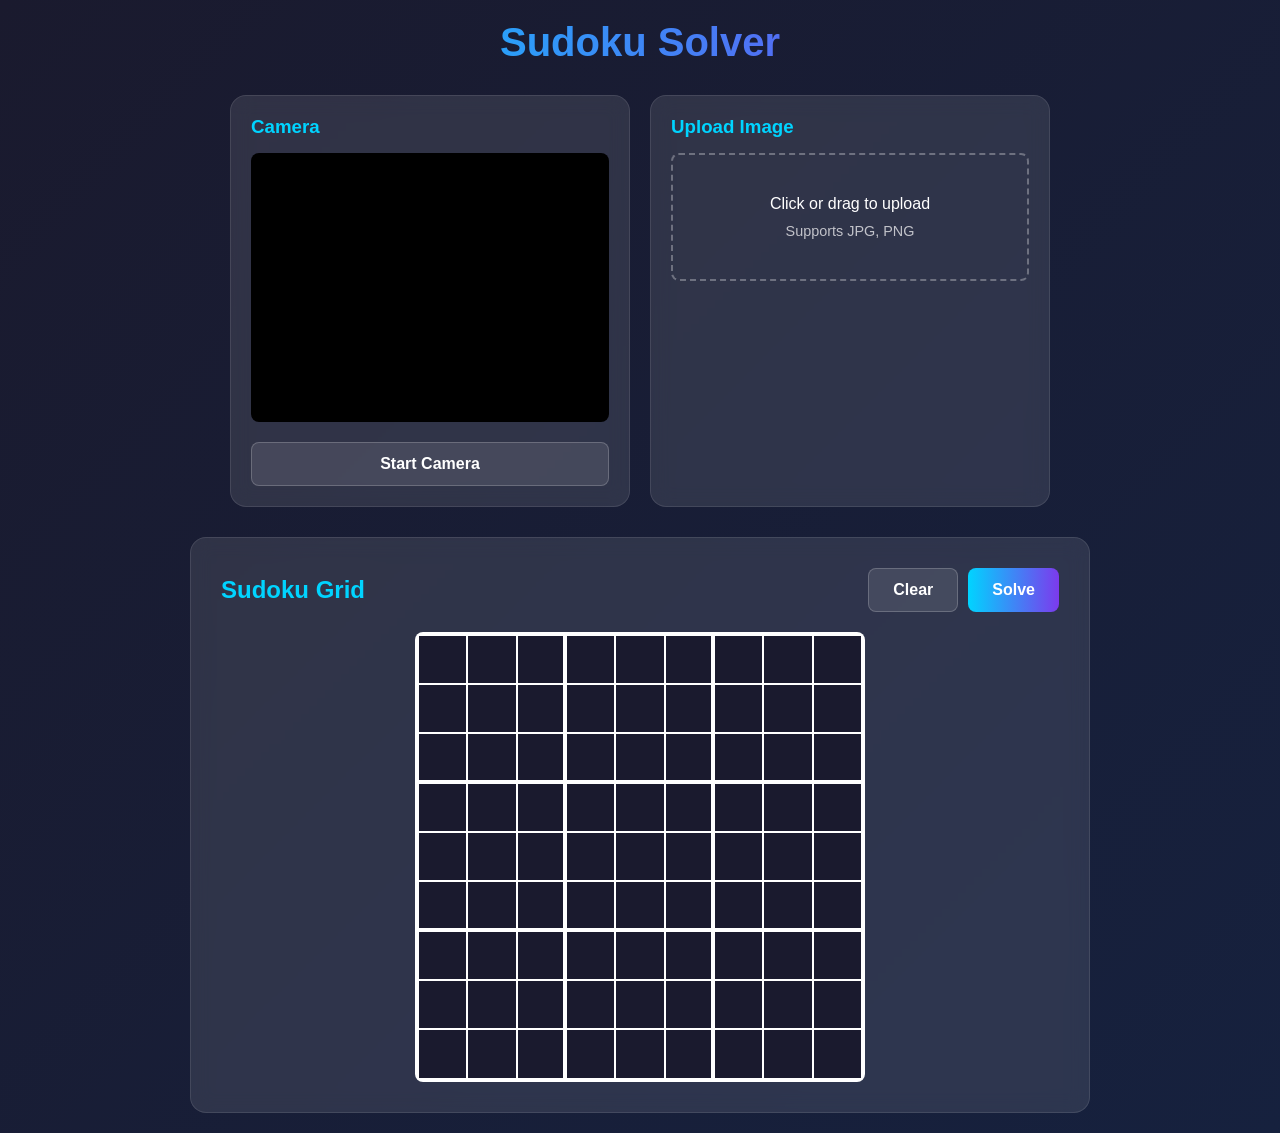
==== templates/index.html @ 36801186 "Initial commit: Sudoku solver with image extraction" ====
<!DOCTYPE html>
<html lang="en">
<head>
    <meta charset="UTF-8">
    <meta name="viewport" content="width=device-width, initial-scale=1.0">
    <title>Sudoku Solver</title>
    <style>
        * {
            margin: 0;
            padding: 0;
            box-sizing: border-box;
        }

        body {
            font-family: -apple-system, BlinkMacSystemFont, 'Segoe UI', Roboto, sans-serif;
            background: linear-gradient(135deg, #1a1a2e 0%, #16213e 100%);
            min-height: 100vh;
            color: #fff;
            padding: 20px;
        }

        .container {
            max-width: 900px;
            margin: 0 auto;
        }

        h1 {
            text-align: center;
            margin-bottom: 30px;
            font-size: 2.5rem;
            background: linear-gradient(90deg, #00d4ff, #7c3aed);
            -webkit-background-clip: text;
            -webkit-text-fill-color: transparent;
            background-clip: text;
        }

        .input-section {
            display: flex;
            gap: 20px;
            margin-bottom: 30px;
            flex-wrap: wrap;
            justify-content: center;
        }

        .input-card {
            background: rgba(255, 255, 255, 0.1);
            border-radius: 16px;
            padding: 20px;
            backdrop-filter: blur(10px);
            border: 1px solid rgba(255, 255, 255, 0.1);
            flex: 1;
            min-width: 280px;
            max-width: 400px;
        }

        .input-card h3 {
            margin-bottom: 15px;
            color: #00d4ff;
        }

        #video-container {
            position: relative;
            width: 100%;
            aspect-ratio: 4/3;
            background: #000;
            border-radius: 8px;
            overflow: hidden;
            margin-bottom: 10px;
        }

        #video {
            width: 100%;
            height: 100%;
            object-fit: cover;
        }

        #canvas {
            display: none;
        }

        .btn {
            padding: 12px 24px;
            border: none;
            border-radius: 8px;
            cursor: pointer;
            font-size: 1rem;
            font-weight: 600;
            transition: all 0.3s ease;
            width: 100%;
            margin-top: 10px;
        }

        .btn-primary {
            background: linear-gradient(90deg, #00d4ff, #7c3aed);
            color: #fff;
        }

        .btn-primary:hover {
            transform: translateY(-2px);
            box-shadow: 0 10px 20px rgba(0, 212, 255, 0.3);
        }

        .btn-secondary {
            background: rgba(255, 255, 255, 0.1);
            color: #fff;
            border: 1px solid rgba(255, 255, 255, 0.2);
        }

        .btn-secondary:hover {
            background: rgba(255, 255, 255, 0.2);
        }

        .btn:disabled {
            opacity: 0.5;
            cursor: not-allowed;
            transform: none;
        }

        #file-input {
            display: none;
        }

        .file-label {
            display: block;
            padding: 40px 20px;
            border: 2px dashed rgba(255, 255, 255, 0.3);
            border-radius: 8px;
            text-align: center;
            cursor: pointer;
            transition: all 0.3s ease;
        }

        .file-label:hover {
            border-color: #00d4ff;
            background: rgba(0, 212, 255, 0.1);
        }

        .grid-section {
            background: rgba(255, 255, 255, 0.1);
            border-radius: 16px;
            padding: 30px;
            backdrop-filter: blur(10px);
            border: 1px solid rgba(255, 255, 255, 0.1);
        }

        .grid-header {
            display: flex;
            justify-content: space-between;
            align-items: center;
            margin-bottom: 20px;
            flex-wrap: wrap;
            gap: 10px;
        }

        .grid-header h2 {
            color: #00d4ff;
        }

        .grid-actions {
            display: flex;
            gap: 10px;
        }

        .grid-actions .btn {
            width: auto;
            margin: 0;
        }

        .sudoku-grid {
            display: grid;
            grid-template-columns: repeat(9, 1fr);
            gap: 2px;
            background: #fff;
            padding: 4px;
            border-radius: 8px;
            max-width: 450px;
            margin: 0 auto;
        }

        .sudoku-cell {
            aspect-ratio: 1;
            display: flex;
            align-items: center;
            justify-content: center;
            background: #1a1a2e;
            font-size: 1.5rem;
            font-weight: bold;
        }

        .sudoku-cell input {
            width: 100%;
            height: 100%;
            border: none;
            background: transparent;
            text-align: center;
            font-size: 1.5rem;
            font-weight: bold;
            color: #fff;
            outline: none;
        }

        .sudoku-cell input:focus {
            background: rgba(0, 212, 255, 0.2);
        }

        .sudoku-cell.fixed input {
            color: #00d4ff;
        }

        .sudoku-cell.solved input {
            color: #10b981;
        }

        /* Box borders */
        .sudoku-cell:nth-child(3n) {
            border-right: 2px solid #fff;
        }

        .sudoku-cell:nth-child(9n) {
            border-right: none;
        }

        .sudoku-cell:nth-child(n+19):nth-child(-n+27),
        .sudoku-cell:nth-child(n+46):nth-child(-n+54) {
            border-bottom: 2px solid #fff;
        }

        .status {
            text-align: center;
            padding: 15px;
            margin-top: 20px;
            border-radius: 8px;
            font-weight: 500;
        }

        .status.loading {
            background: rgba(255, 193, 7, 0.2);
            color: #ffc107;
        }

        .status.success {
            background: rgba(16, 185, 129, 0.2);
            color: #10b981;
        }

        .status.error {
            background: rgba(239, 68, 68, 0.2);
            color: #ef4444;
        }

        .hidden {
            display: none;
        }

        @media (max-width: 600px) {
            h1 {
                font-size: 1.8rem;
            }

            .sudoku-cell input {
                font-size: 1.2rem;
            }
        }
    </style>
</head>
<body>
    <div class="container">
        <h1>Sudoku Solver</h1>

        <div class="input-section">
            <div class="input-card">
                <h3>Camera</h3>
                <div id="video-container">
                    <video id="video" autoplay playsinline></video>
                </div>
                <canvas id="canvas"></canvas>
                <button id="start-camera" class="btn btn-secondary">Start Camera</button>
                <button id="capture" class="btn btn-primary hidden">Capture</button>
            </div>

            <div class="input-card">
                <h3>Upload Image</h3>
                <label for="file-input" class="file-label">
                    <p>Click or drag to upload</p>
                    <p style="font-size: 0.9rem; opacity: 0.7; margin-top: 10px;">Supports JPG, PNG</p>
                </label>
                <input type="file" id="file-input" accept="image/*">
            </div>
        </div>

        <div class="grid-section">
            <div class="grid-header">
                <h2>Sudoku Grid</h2>
                <div class="grid-actions">
                    <button id="clear-grid" class="btn btn-secondary">Clear</button>
                    <button id="solve-btn" class="btn btn-primary">Solve</button>
                </div>
            </div>

            <div class="sudoku-grid" id="sudoku-grid"></div>

            <div id="status" class="status hidden"></div>
        </div>
    </div>

    <script>
        // Initialize grid
        const gridContainer = document.getElementById('sudoku-grid');
        const grid = [];

        function createGrid() {
            gridContainer.innerHTML = '';
            for (let i = 0; i < 9; i++) {
                grid[i] = [];
                for (let j = 0; j < 9; j++) {
                    const cell = document.createElement('div');
                    cell.className = 'sudoku-cell';

                    const input = document.createElement('input');
                    input.type = 'text';
                    input.maxLength = 1;
                    input.dataset.row = i;
                    input.dataset.col = j;

                    input.addEventListener('input', (e) => {
                        const val = e.target.value;
                        if (!/^[1-9]$/.test(val)) {
                            e.target.value = '';
                        }
                    });

                    cell.appendChild(input);
                    gridContainer.appendChild(cell);
                    grid[i][j] = input;
                }
            }
        }

        function setGridValues(values, isFixed = false) {
            for (let i = 0; i < 9; i++) {
                for (let j = 0; j < 9; j++) {
                    const val = values[i][j];
                    grid[i][j].value = val === 0 ? '' : val;
                    grid[i][j].parentElement.classList.remove('fixed', 'solved');
                    if (isFixed && val !== 0) {
                        grid[i][j].parentElement.classList.add('fixed');
                    }
                }
            }
        }

        function getGridValues() {
            const values = [];
            for (let i = 0; i < 9; i++) {
                values[i] = [];
                for (let j = 0; j < 9; j++) {
                    const val = grid[i][j].value;
                    values[i][j] = val ? parseInt(val) : 0;
                }
            }
            return values;
        }

        function clearGrid() {
            for (let i = 0; i < 9; i++) {
                for (let j = 0; j < 9; j++) {
                    grid[i][j].value = '';
                    grid[i][j].parentElement.classList.remove('fixed', 'solved');
                }
            }
            hideStatus();
        }

        createGrid();

        // Status display
        const statusEl = document.getElementById('status');

        function showStatus(message, type) {
            statusEl.textContent = message;
            statusEl.className = `status ${type}`;
            statusEl.classList.remove('hidden');
        }

        function hideStatus() {
            statusEl.classList.add('hidden');
        }

        // Camera handling
        const video = document.getElementById('video');
        const canvas = document.getElementById('canvas');
        const ctx = canvas.getContext('2d');
        const startCameraBtn = document.getElementById('start-camera');
        const captureBtn = document.getElementById('capture');

        let stream = null;

        startCameraBtn.addEventListener('click', async () => {
            try {
                stream = await navigator.mediaDevices.getUserMedia({
                    video: { facingMode: 'environment' }
                });
                video.srcObject = stream;
                startCameraBtn.classList.add('hidden');
                captureBtn.classList.remove('hidden');
            } catch (err) {
                showStatus('Could not access camera: ' + err.message, 'error');
            }
        });

        captureBtn.addEventListener('click', () => {
            canvas.width = video.videoWidth;
            canvas.height = video.videoHeight;
            ctx.drawImage(video, 0, 0);

            canvas.toBlob(async (blob) => {
                await processImage(blob);
            }, 'image/jpeg', 0.9);
        });

        // File upload handling
        const fileInput = document.getElementById('file-input');

        fileInput.addEventListener('change', async (e) => {
            const file = e.target.files[0];
            if (file) {
                await processImage(file);
            }
        });

        // Process image (extract grid)
        async function processImage(imageBlob) {
            showStatus('Processing image...', 'loading');

            const formData = new FormData();
            formData.append('file', imageBlob);

            try {
                const response = await fetch('/api/extract', {
                    method: 'POST',
                    body: formData
                });

                const data = await response.json();

                if (data.success) {
                    setGridValues(data.grid, true);
                    showStatus('Grid extracted! Review and click Solve.', 'success');
                } else {
                    showStatus(data.message, 'error');
                }
            } catch (err) {
                showStatus('Error processing image: ' + err.message, 'error');
            }
        }

        // Solve button
        const solveBtn = document.getElementById('solve-btn');

        solveBtn.addEventListener('click', async () => {
            const values = getGridValues();

            // Mark current values as fixed
            for (let i = 0; i < 9; i++) {
                for (let j = 0; j < 9; j++) {
                    if (values[i][j] !== 0) {
                        grid[i][j].parentElement.classList.add('fixed');
                    }
                }
            }

            showStatus('Solving puzzle...', 'loading');
            solveBtn.disabled = true;

            try {
                const response = await fetch('/api/solve', {
                    method: 'POST',
                    headers: { 'Content-Type': 'application/json' },
                    body: JSON.stringify({ grid: values })
                });

                const data = await response.json();

                if (data.success) {
                    // Show solution with animation
                    for (let i = 0; i < 9; i++) {
                        for (let j = 0; j < 9; j++) {
                            if (values[i][j] === 0) {
                                grid[i][j].value = data.solution[i][j];
                                grid[i][j].parentElement.classList.add('solved');
                            }
                        }
                    }
                    showStatus(data.message, 'success');
                } else {
                    showStatus(data.message, 'error');
                }
            } catch (err) {
                showStatus('Error solving puzzle: ' + err.message, 'error');
            }

            solveBtn.disabled = false;
        });

        // Clear button
        document.getElementById('clear-grid').addEventListener('click', clearGrid);
    </script>
</body>
</html>
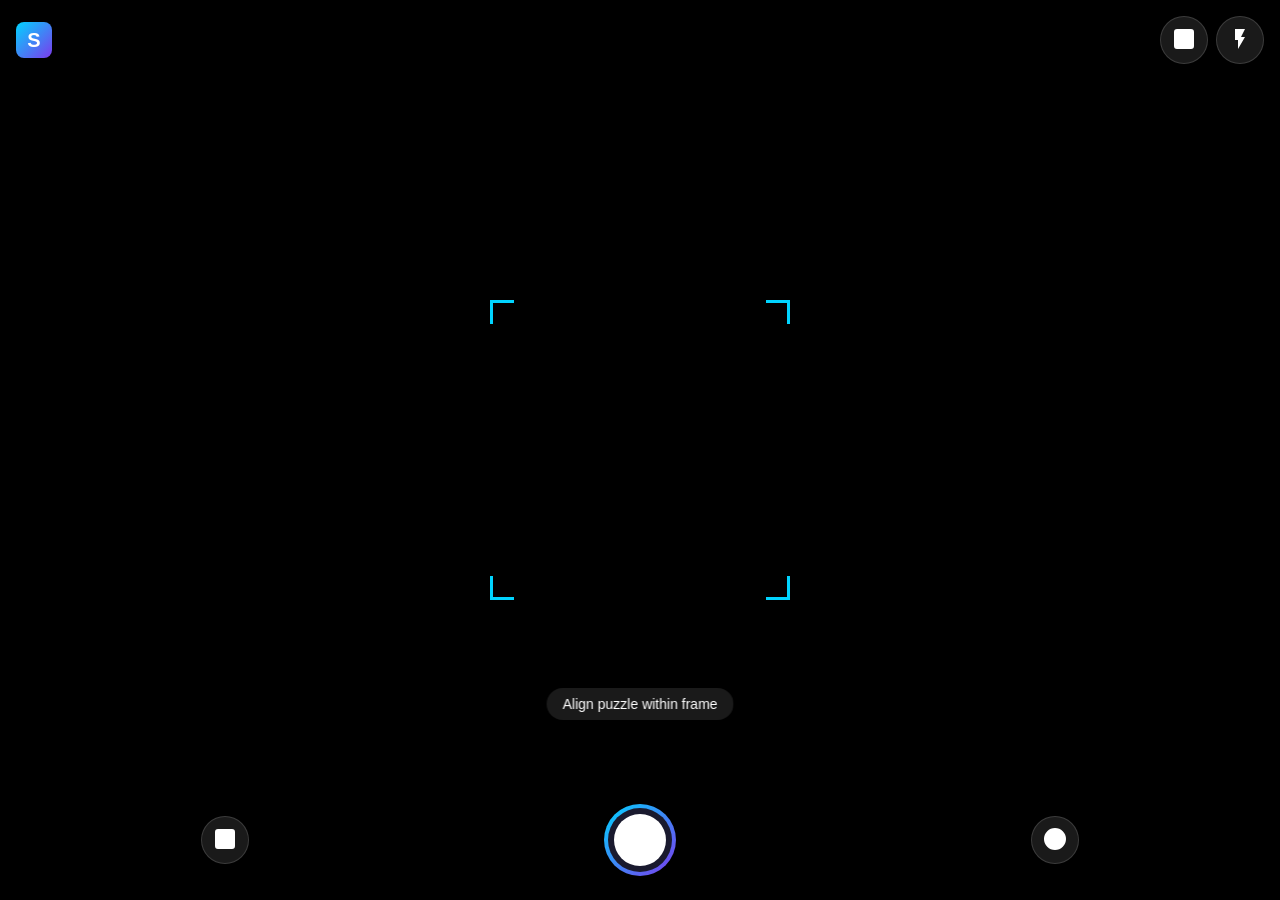
==== commit 050451f4: "Added more features" ====
--- a/templates/index.html
+++ b/templates/index.html
@@ -2,508 +2,276 @@
 <html lang="en">
 <head>
     <meta charset="UTF-8">
-    <meta name="viewport" content="width=device-width, initial-scale=1.0">
+    <meta name="viewport" content="width=device-width, initial-scale=1.0, maximum-scale=1.0, user-scalable=no">
+    <meta name="theme-color" content="#1a1a2e">
+    <meta name="apple-mobile-web-app-capable" content="yes">
+    <meta name="apple-mobile-web-app-status-bar-style" content="black-translucent">
+    <meta name="description" content="Scan and solve Sudoku puzzles with your camera">
+    <link rel="manifest" href="/static/manifest.json">
+    <link rel="icon" type="image/png" href="/static/icons/icon-192.png">
+    <link rel="apple-touch-icon" href="/static/icons/icon-192.png">
     <title>Sudoku Solver</title>
-    <style>
-        * {
-            margin: 0;
-            padding: 0;
-            box-sizing: border-box;
-        }
-
-        body {
-            font-family: -apple-system, BlinkMacSystemFont, 'Segoe UI', Roboto, sans-serif;
-            background: linear-gradient(135deg, #1a1a2e 0%, #16213e 100%);
-            min-height: 100vh;
-            color: #fff;
-            padding: 20px;
-        }
-
-        .container {
-            max-width: 900px;
-            margin: 0 auto;
-        }
-
-        h1 {
-            text-align: center;
-            margin-bottom: 30px;
-            font-size: 2.5rem;
-            background: linear-gradient(90deg, #00d4ff, #7c3aed);
-            -webkit-background-clip: text;
-            -webkit-text-fill-color: transparent;
-            background-clip: text;
-        }
-
-        .input-section {
-            display: flex;
-            gap: 20px;
-            margin-bottom: 30px;
-            flex-wrap: wrap;
-            justify-content: center;
-        }
-
-        .input-card {
-            background: rgba(255, 255, 255, 0.1);
-            border-radius: 16px;
-            padding: 20px;
-            backdrop-filter: blur(10px);
-            border: 1px solid rgba(255, 255, 255, 0.1);
-            flex: 1;
-            min-width: 280px;
-            max-width: 400px;
-        }
-
-        .input-card h3 {
-            margin-bottom: 15px;
-            color: #00d4ff;
-        }
-
-        #video-container {
-            position: relative;
-            width: 100%;
-            aspect-ratio: 4/3;
-            background: #000;
-            border-radius: 8px;
-            overflow: hidden;
-            margin-bottom: 10px;
-        }
-
-        #video {
-            width: 100%;
-            height: 100%;
-            object-fit: cover;
-        }
-
-        #canvas {
-            display: none;
-        }
-
-        .btn {
-            padding: 12px 24px;
-            border: none;
-            border-radius: 8px;
-            cursor: pointer;
-            font-size: 1rem;
-            font-weight: 600;
-            transition: all 0.3s ease;
-            width: 100%;
-            margin-top: 10px;
-        }
-
-        .btn-primary {
-            background: linear-gradient(90deg, #00d4ff, #7c3aed);
-            color: #fff;
-        }
-
-        .btn-primary:hover {
-            transform: translateY(-2px);
-            box-shadow: 0 10px 20px rgba(0, 212, 255, 0.3);
-        }
-
-        .btn-secondary {
-            background: rgba(255, 255, 255, 0.1);
-            color: #fff;
-            border: 1px solid rgba(255, 255, 255, 0.2);
-        }
-
-        .btn-secondary:hover {
-            background: rgba(255, 255, 255, 0.2);
-        }
-
-        .btn:disabled {
-            opacity: 0.5;
-            cursor: not-allowed;
-            transform: none;
-        }
-
-        #file-input {
-            display: none;
-        }
-
-        .file-label {
-            display: block;
-            padding: 40px 20px;
-            border: 2px dashed rgba(255, 255, 255, 0.3);
-            border-radius: 8px;
-            text-align: center;
-            cursor: pointer;
-            transition: all 0.3s ease;
-        }
-
-        .file-label:hover {
-            border-color: #00d4ff;
-            background: rgba(0, 212, 255, 0.1);
-        }
-
-        .grid-section {
-            background: rgba(255, 255, 255, 0.1);
-            border-radius: 16px;
-            padding: 30px;
-            backdrop-filter: blur(10px);
-            border: 1px solid rgba(255, 255, 255, 0.1);
-        }
-
-        .grid-header {
-            display: flex;
-            justify-content: space-between;
-            align-items: center;
-            margin-bottom: 20px;
-            flex-wrap: wrap;
-            gap: 10px;
-        }
-
-        .grid-header h2 {
-            color: #00d4ff;
-        }
-
-        .grid-actions {
-            display: flex;
-            gap: 10px;
-        }
-
-        .grid-actions .btn {
-            width: auto;
-            margin: 0;
-        }
-
-        .sudoku-grid {
-            display: grid;
-            grid-template-columns: repeat(9, 1fr);
-            gap: 2px;
-            background: #fff;
-            padding: 4px;
-            border-radius: 8px;
-            max-width: 450px;
-            margin: 0 auto;
-        }
-
-        .sudoku-cell {
-            aspect-ratio: 1;
-            display: flex;
-            align-items: center;
-            justify-content: center;
-            background: #1a1a2e;
-            font-size: 1.5rem;
-            font-weight: bold;
-        }
-
-        .sudoku-cell input {
-            width: 100%;
-            height: 100%;
-            border: none;
-            background: transparent;
-            text-align: center;
-            font-size: 1.5rem;
-            font-weight: bold;
-            color: #fff;
-            outline: none;
-        }
-
-        .sudoku-cell input:focus {
-            background: rgba(0, 212, 255, 0.2);
-        }
-
-        .sudoku-cell.fixed input {
-            color: #00d4ff;
-        }
-
-        .sudoku-cell.solved input {
-            color: #10b981;
-        }
-
-        /* Box borders */
-        .sudoku-cell:nth-child(3n) {
-            border-right: 2px solid #fff;
-        }
-
-        .sudoku-cell:nth-child(9n) {
-            border-right: none;
-        }
-
-        .sudoku-cell:nth-child(n+19):nth-child(-n+27),
-        .sudoku-cell:nth-child(n+46):nth-child(-n+54) {
-            border-bottom: 2px solid #fff;
-        }
-
-        .status {
-            text-align: center;
-            padding: 15px;
-            margin-top: 20px;
-            border-radius: 8px;
-            font-weight: 500;
-        }
-
-        .status.loading {
-            background: rgba(255, 193, 7, 0.2);
-            color: #ffc107;
-        }
-
-        .status.success {
-            background: rgba(16, 185, 129, 0.2);
-            color: #10b981;
-        }
-
-        .status.error {
-            background: rgba(239, 68, 68, 0.2);
-            color: #ef4444;
-        }
-
-        .hidden {
-            display: none;
-        }
-
-        @media (max-width: 600px) {
-            h1 {
-                font-size: 1.8rem;
-            }
-
-            .sudoku-cell input {
-                font-size: 1.2rem;
-            }
-        }
-    </style>
+    <link rel="stylesheet" href="/static/css/main.css">
+    <link rel="stylesheet" href="/static/css/components.css">
+    <link rel="stylesheet" href="/static/css/screens.css">
+    <link rel="stylesheet" href="/static/css/animations.css">
 </head>
 <body>
-    <div class="container">
-        <h1>Sudoku Solver</h1>
-
-        <div class="input-section">
-            <div class="input-card">
-                <h3>Camera</h3>
-                <div id="video-container">
-                    <video id="video" autoplay playsinline></video>
-                </div>
-                <canvas id="canvas"></canvas>
-                <button id="start-camera" class="btn btn-secondary">Start Camera</button>
-                <button id="capture" class="btn btn-primary hidden">Capture</button>
-            </div>
-
-            <div class="input-card">
-                <h3>Upload Image</h3>
-                <label for="file-input" class="file-label">
-                    <p>Click or drag to upload</p>
-                    <p style="font-size: 0.9rem; opacity: 0.7; margin-top: 10px;">Supports JPG, PNG</p>
-                </label>
-                <input type="file" id="file-input" accept="image/*">
-            </div>
-        </div>
-
-        <div class="grid-section">
-            <div class="grid-header">
-                <h2>Sudoku Grid</h2>
-                <div class="grid-actions">
-                    <button id="clear-grid" class="btn btn-secondary">Clear</button>
-                    <button id="solve-btn" class="btn btn-primary">Solve</button>
-                </div>
-            </div>
-
-            <div class="sudoku-grid" id="sudoku-grid"></div>
-
-            <div id="status" class="status hidden"></div>
+    <div id="app">
+        <!-- ============== Camera Screen ============== -->
+        <section id="screen-camera" class="screen">
+            <header class="top-bar">
+                <div class="logo">
+                    <span class="logo__icon">S</span>
+                </div>
+                <div style="display: flex; gap: 8px;">
+                    <button class="btn--icon" id="btn-manual" aria-label="Manual entry">
+                        <svg class="icon" viewBox="0 0 24 24" fill="none" stroke="currentColor" stroke-width="2">
+                            <rect x="3" y="3" width="18" height="18" rx="2"/>
+                            <line x1="9" y1="3" x2="9" y2="21"/>
+                            <line x1="15" y1="3" x2="15" y2="21"/>
+                            <line x1="3" y1="9" x2="21" y2="9"/>
+                            <line x1="3" y1="15" x2="21" y2="15"/>
+                        </svg>
+                    </button>
+                    <button class="btn--icon" id="btn-flash" aria-label="Toggle flash">
+                        <svg class="icon" viewBox="0 0 24 24" fill="currentColor">
+                            <path d="M7 2v11h3v9l7-12h-4l4-8z"/>
+                        </svg>
+                    </button>
+                </div>
+            </header>
+
+            <main class="viewfinder">
+                <video id="camera-feed" autoplay playsinline muted></video>
+                <canvas id="camera-canvas" hidden></canvas>
+                <div class="viewfinder__guides">
+                    <span class="corner corner--tl"></span>
+                    <span class="corner corner--tr"></span>
+                    <span class="corner corner--bl"></span>
+                    <span class="corner corner--br"></span>
+                </div>
+                <p class="viewfinder__hint">Align puzzle within frame</p>
+            </main>
+
+            <footer class="bottom-bar">
+                <button class="btn--icon" id="btn-gallery" aria-label="Upload from gallery">
+                    <svg class="icon" viewBox="0 0 24 24" fill="none" stroke="currentColor" stroke-width="2">
+                        <rect x="3" y="3" width="18" height="18" rx="2"/>
+                        <circle cx="8.5" cy="8.5" r="1.5"/>
+                        <path d="M21 15l-5-5L5 21"/>
+                    </svg>
+                </button>
+                <button class="btn-capture" id="btn-capture" aria-label="Capture photo">
+                    <span class="btn-capture__ring"></span>
+                    <span class="btn-capture__inner"></span>
+                </button>
+                <button class="btn--icon" id="btn-history" aria-label="View history">
+                    <svg class="icon" viewBox="0 0 24 24" fill="none" stroke="currentColor" stroke-width="2">
+                        <circle cx="12" cy="12" r="10"/>
+                        <polyline points="12 6 12 12 16 14"/>
+                    </svg>
+                </button>
+                <input type="file" id="file-input" accept="image/*" hidden>
+            </footer>
+        </section>
+
+        <!-- ============== Processing Screen ============== -->
+        <section id="screen-processing" class="screen">
+            <div class="processing">
+                <div class="processing__image-container">
+                    <img id="processing-image" class="processing__image" src="" alt="Captured image">
+                    <svg class="processing__grid-overlay" viewBox="0 0 100 100" preserveAspectRatio="none">
+                        <!-- Grid lines animated via JS -->
+                    </svg>
+                </div>
+                <div class="processing__status">
+                    <div class="spinner"></div>
+                    <p class="processing__text">Detecting grid...</p>
+                </div>
+            </div>
+        </section>
+
+        <!-- ============== Review Screen ============== -->
+        <section id="screen-review" class="screen">
+            <header class="screen-header">
+                <h1 class="screen-title">Review Puzzle</h1>
+                <p class="screen-subtitle">Tap cells to edit</p>
+            </header>
+
+            <main class="review-content">
+                <div class="sudoku-container">
+                    <div id="review-grid" class="sudoku-grid"></div>
+                    <div class="grid-legend">
+                        <span class="legend-item">
+                            <span class="legend-dot legend-dot--cyan"></span> Detected
+                        </span>
+                    </div>
+                </div>
+            </main>
+
+            <footer class="action-bar">
+                <button class="btn btn--secondary" id="btn-retake">Retake</button>
+                <button class="btn btn--primary" id="btn-solve">Solve</button>
+            </footer>
+        </section>
+
+        <!-- ============== Solving Screen ============== -->
+        <section id="screen-solving" class="screen">
+            <div class="solving">
+                <div class="sudoku-container solving__grid">
+                    <div id="solving-grid" class="sudoku-grid"></div>
+                    <div class="solving__sweep"></div>
+                </div>
+                <div class="solving__stats">
+                    <p class="solving__counter">
+                        <span id="iteration-count">0</span> iterations
+                    </p>
+                    <p class="solving__text">Finding solution...</p>
+                </div>
+            </div>
+        </section>
+
+        <!-- ============== Solution Screen ============== -->
+        <section id="screen-solution" class="screen">
+            <div class="success-banner">
+                <svg class="success-icon" viewBox="0 0 24 24" fill="currentColor">
+                    <path d="M12 2C6.48 2 2 6.48 2 12s4.48 10 10 10 10-4.48 10-10S17.52 2 12 2zm-2 15l-5-5 1.41-1.41L10 14.17l7.59-7.59L19 8l-9 9z"/>
+                </svg>
+                <h2>Puzzle Solved!</h2>
+                <p id="solve-stats">Solved in 0 iterations</p>
+            </div>
+
+            <main class="solution-content">
+                <div class="sudoku-container">
+                    <div id="solution-grid" class="sudoku-grid"></div>
+                    <div class="grid-legend">
+                        <span class="legend-item">
+                            <span class="legend-dot legend-dot--cyan"></span> Original
+                        </span>
+                        <span class="legend-item">
+                            <span class="legend-dot legend-dot--green"></span> Solved
+                        </span>
+                    </div>
+                </div>
+            </main>
+
+            <footer class="action-bar action-bar--triple">
+                <button class="btn btn--secondary" id="btn-new-puzzle">
+                    <svg class="icon icon--sm" viewBox="0 0 24 24" fill="none" stroke="currentColor" stroke-width="2">
+                        <path d="M12 5v14M5 12h14"/>
+                    </svg>
+                    New
+                </button>
+                <button class="btn btn--secondary" id="btn-share">
+                    <svg class="icon icon--sm" viewBox="0 0 24 24" fill="none" stroke="currentColor" stroke-width="2">
+                        <circle cx="18" cy="5" r="3"/>
+                        <circle cx="6" cy="12" r="3"/>
+                        <circle cx="18" cy="19" r="3"/>
+                        <line x1="8.59" y1="13.51" x2="15.42" y2="17.49"/>
+                        <line x1="15.41" y1="6.51" x2="8.59" y2="10.49"/>
+                    </svg>
+                    Share
+                </button>
+                <button class="btn btn--secondary" id="btn-save">
+                    <svg class="icon icon--sm" viewBox="0 0 24 24" fill="none" stroke="currentColor" stroke-width="2">
+                        <path d="M19 21H5a2 2 0 01-2-2V5a2 2 0 012-2h11l5 5v11a2 2 0 01-2 2z"/>
+                        <polyline points="17 21 17 13 7 13 7 21"/>
+                        <polyline points="7 3 7 8 15 8"/>
+                    </svg>
+                    Save
+                </button>
+            </footer>
+        </section>
+
+        <!-- ============== History Screen ============== -->
+        <section id="screen-history" class="screen">
+            <header class="screen-header screen-header--with-back">
+                <button class="btn--icon" id="btn-history-back" aria-label="Go back">
+                    <svg class="icon" viewBox="0 0 24 24" fill="none" stroke="currentColor" stroke-width="2">
+                        <path d="M19 12H5M12 19l-7-7 7-7"/>
+                    </svg>
+                </button>
+                <h1 class="screen-title">History</h1>
+            </header>
+
+            <nav class="filter-tabs">
+                <button class="tab tab--active" data-filter="all">All</button>
+                <button class="tab" data-filter="camera">Camera</button>
+                <button class="tab" data-filter="uploaded">Uploaded</button>
+                <button class="tab" data-filter="favorites">Favorites</button>
+            </nav>
+
+            <main class="history-grid" id="history-grid">
+                <!-- History cards rendered via JS -->
+            </main>
+        </section>
+
+        <!-- ============== Manual Entry Screen ============== -->
+        <section id="screen-manual" class="screen">
+            <header class="screen-header screen-header--with-back">
+                <button class="btn--icon" id="btn-manual-back" aria-label="Go back">
+                    <svg class="icon" viewBox="0 0 24 24" fill="none" stroke="currentColor" stroke-width="2">
+                        <path d="M19 12H5M12 19l-7-7 7-7"/>
+                    </svg>
+                </button>
+                <h1 class="screen-title">Enter Puzzle</h1>
+            </header>
+
+            <main class="manual-content">
+                <div class="sudoku-container">
+                    <div id="manual-grid" class="sudoku-grid"></div>
+                </div>
+
+                <div class="number-pad">
+                    <button class="numpad-btn" data-value="1">1</button>
+                    <button class="numpad-btn" data-value="2">2</button>
+                    <button class="numpad-btn" data-value="3">3</button>
+                    <button class="numpad-btn" data-value="4">4</button>
+                    <button class="numpad-btn" data-value="5">5</button>
+                    <button class="numpad-btn" data-value="6">6</button>
+                    <button class="numpad-btn" data-value="7">7</button>
+                    <button class="numpad-btn" data-value="8">8</button>
+                    <button class="numpad-btn" data-value="9">9</button>
+                    <button class="numpad-btn numpad-btn--clear" data-value="0">
+                        <svg class="icon" viewBox="0 0 24 24" fill="none" stroke="currentColor" stroke-width="2">
+                            <path d="M21 4H8l-7 8 7 8h13a2 2 0 002-2V6a2 2 0 00-2-2z"/>
+                            <line x1="18" y1="9" x2="12" y2="15"/>
+                            <line x1="12" y1="9" x2="18" y2="15"/>
+                        </svg>
+                    </button>
+                </div>
+            </main>
+
+            <footer class="action-bar">
+                <button class="btn btn--secondary" id="btn-clear-manual">Clear</button>
+                <button class="btn btn--primary" id="btn-solve-manual">Review</button>
+            </footer>
+        </section>
+
+        <!-- ============== Error Modal ============== -->
+        <div id="error-modal" class="modal" hidden>
+            <div class="modal__backdrop"></div>
+            <div class="modal__content">
+                <svg class="error-icon" viewBox="0 0 24 24" fill="currentColor">
+                    <path d="M12 2C6.48 2 2 6.48 2 12s4.48 10 10 10 10-4.48 10-10S17.52 2 12 2zm1 15h-2v-2h2v2zm0-4h-2V7h2v6z"/>
+                </svg>
+                <h2 id="error-title">Error</h2>
+                <p id="error-message">Something went wrong.</p>
+                <div class="modal__actions">
+                    <button class="btn btn--primary" id="btn-error-dismiss">Try Again</button>
+                </div>
+            </div>
         </div>
     </div>
 
-    <script>
-        // Initialize grid
-        const gridContainer = document.getElementById('sudoku-grid');
-        const grid = [];
-
-        function createGrid() {
-            gridContainer.innerHTML = '';
-            for (let i = 0; i < 9; i++) {
-                grid[i] = [];
-                for (let j = 0; j < 9; j++) {
-                    const cell = document.createElement('div');
-                    cell.className = 'sudoku-cell';
-
-                    const input = document.createElement('input');
-                    input.type = 'text';
-                    input.maxLength = 1;
-                    input.dataset.row = i;
-                    input.dataset.col = j;
-
-                    input.addEventListener('input', (e) => {
-                        const val = e.target.value;
-                        if (!/^[1-9]$/.test(val)) {
-                            e.target.value = '';
-                        }
-                    });
-
-                    cell.appendChild(input);
-                    gridContainer.appendChild(cell);
-                    grid[i][j] = input;
-                }
-            }
-        }
-
-        function setGridValues(values, isFixed = false) {
-            for (let i = 0; i < 9; i++) {
-                for (let j = 0; j < 9; j++) {
-                    const val = values[i][j];
-                    grid[i][j].value = val === 0 ? '' : val;
-                    grid[i][j].parentElement.classList.remove('fixed', 'solved');
-                    if (isFixed && val !== 0) {
-                        grid[i][j].parentElement.classList.add('fixed');
-                    }
-                }
-            }
-        }
-
-        function getGridValues() {
-            const values = [];
-            for (let i = 0; i < 9; i++) {
-                values[i] = [];
-                for (let j = 0; j < 9; j++) {
-                    const val = grid[i][j].value;
-                    values[i][j] = val ? parseInt(val) : 0;
-                }
-            }
-            return values;
-        }
-
-        function clearGrid() {
-            for (let i = 0; i < 9; i++) {
-                for (let j = 0; j < 9; j++) {
-                    grid[i][j].value = '';
-                    grid[i][j].parentElement.classList.remove('fixed', 'solved');
-                }
-            }
-            hideStatus();
-        }
-
-        createGrid();
-
-        // Status display
-        const statusEl = document.getElementById('status');
-
-        function showStatus(message, type) {
-            statusEl.textContent = message;
-            statusEl.className = `status ${type}`;
-            statusEl.classList.remove('hidden');
-        }
-
-        function hideStatus() {
-            statusEl.classList.add('hidden');
-        }
-
-        // Camera handling
-        const video = document.getElementById('video');
-        const canvas = document.getElementById('canvas');
-        const ctx = canvas.getContext('2d');
-        const startCameraBtn = document.getElementById('start-camera');
-        const captureBtn = document.getElementById('capture');
-
-        let stream = null;
-
-        startCameraBtn.addEventListener('click', async () => {
-            try {
-                stream = await navigator.mediaDevices.getUserMedia({
-                    video: { facingMode: 'environment' }
-                });
-                video.srcObject = stream;
-                startCameraBtn.classList.add('hidden');
-                captureBtn.classList.remove('hidden');
-            } catch (err) {
-                showStatus('Could not access camera: ' + err.message, 'error');
-            }
-        });
-
-        captureBtn.addEventListener('click', () => {
-            canvas.width = video.videoWidth;
-            canvas.height = video.videoHeight;
-            ctx.drawImage(video, 0, 0);
-
-            canvas.toBlob(async (blob) => {
-                await processImage(blob);
-            }, 'image/jpeg', 0.9);
-        });
-
-        // File upload handling
-        const fileInput = document.getElementById('file-input');
-
-        fileInput.addEventListener('change', async (e) => {
-            const file = e.target.files[0];
-            if (file) {
-                await processImage(file);
-            }
-        });
-
-        // Process image (extract grid)
-        async function processImage(imageBlob) {
-            showStatus('Processing image...', 'loading');
-
-            const formData = new FormData();
-            formData.append('file', imageBlob);
-
-            try {
-                const response = await fetch('/api/extract', {
-                    method: 'POST',
-                    body: formData
-                });
-
-                const data = await response.json();
-
-                if (data.success) {
-                    setGridValues(data.grid, true);
-                    showStatus('Grid extracted! Review and click Solve.', 'success');
-                } else {
-                    showStatus(data.message, 'error');
-                }
-            } catch (err) {
-                showStatus('Error processing image: ' + err.message, 'error');
-            }
-        }
-
-        // Solve button
-        const solveBtn = document.getElementById('solve-btn');
-
-        solveBtn.addEventListener('click', async () => {
-            const values = getGridValues();
-
-            // Mark current values as fixed
-            for (let i = 0; i < 9; i++) {
-                for (let j = 0; j < 9; j++) {
-                    if (values[i][j] !== 0) {
-                        grid[i][j].parentElement.classList.add('fixed');
-                    }
-                }
-            }
-
-            showStatus('Solving puzzle...', 'loading');
-            solveBtn.disabled = true;
-
-            try {
-                const response = await fetch('/api/solve', {
-                    method: 'POST',
-                    headers: { 'Content-Type': 'application/json' },
-                    body: JSON.stringify({ grid: values })
-                });
-
-                const data = await response.json();
-
-                if (data.success) {
-                    // Show solution with animation
-                    for (let i = 0; i < 9; i++) {
-                        for (let j = 0; j < 9; j++) {
-                            if (values[i][j] === 0) {
-                                grid[i][j].value = data.solution[i][j];
-                                grid[i][j].parentElement.classList.add('solved');
-                            }
-                        }
-                    }
-                    showStatus(data.message, 'success');
-                } else {
-                    showStatus(data.message, 'error');
-                }
-            } catch (err) {
-                showStatus('Error solving puzzle: ' + err.message, 'error');
-            }
-
-            solveBtn.disabled = false;
-        });
-
-        // Clear button
-        document.getElementById('clear-grid').addEventListener('click', clearGrid);
-    </script>
+    <!-- JavaScript Modules -->
+    <script src="/static/js/utils.js"></script>
+    <script src="/static/js/api.js"></script>
+    <script src="/static/js/history.js"></script>
+    <script src="/static/js/grid.js"></script>
+    <script src="/static/js/camera.js"></script>
+    <script src="/static/js/screens.js"></script>
+    <script src="/static/js/app.js"></script>
 </body>
 </html>
--- a/static/css/main.css
+++ b/static/css/main.css
@@ -0,0 +1,134 @@
+/* main.css - Design tokens and base styles */
+:root {
+    /* Colors from Figma */
+    --color-bg-start: #1a1a2e;
+    --color-bg-end: #16213e;
+    --color-cyan: #00d4ff;
+    --color-green: #10b981;
+    --color-orange: #f59e0b;
+    --color-red: #ef4444;
+    --color-white: #ffffff;
+    --color-text: #ffffff;
+    --color-text-muted: rgba(255, 255, 255, 0.6);
+
+    /* Glass effects */
+    --glass-bg: rgba(255, 255, 255, 0.1);
+    --glass-border: rgba(255, 255, 255, 0.15);
+    --glass-blur: 12px;
+
+    /* Gradients */
+    --gradient-primary: linear-gradient(135deg, var(--color-cyan), #7c3aed);
+    --gradient-bg: linear-gradient(135deg, var(--color-bg-start), var(--color-bg-end));
+
+    /* Spacing */
+    --space-xs: 4px;
+    --space-sm: 8px;
+    --space-md: 16px;
+    --space-lg: 24px;
+    --space-xl: 32px;
+
+    /* Typography */
+    --font-family: -apple-system, BlinkMacSystemFont, 'Segoe UI', Roboto, sans-serif;
+    --font-size-sm: 0.875rem;
+    --font-size-base: 1rem;
+    --font-size-lg: 1.25rem;
+    --font-size-xl: 1.5rem;
+    --font-size-2xl: 2rem;
+
+    /* Grid */
+    --grid-size: min(90vw, 360px);
+    --cell-size: calc(var(--grid-size) / 9);
+
+    /* Transitions */
+    --transition-fast: 150ms ease;
+    --transition-normal: 300ms ease;
+    --transition-slow: 500ms ease;
+
+    /* Z-index layers */
+    --z-screen: 1;
+    --z-header: 10;
+    --z-modal: 100;
+
+    /* Safe area */
+    --safe-area-bottom: env(safe-area-inset-bottom, 0px);
+}
+
+/* Reset */
+*, *::before, *::after {
+    box-sizing: border-box;
+    margin: 0;
+    padding: 0;
+}
+
+html {
+    font-size: 16px;
+    -webkit-tap-highlight-color: transparent;
+    -webkit-text-size-adjust: 100%;
+}
+
+body {
+    font-family: var(--font-family);
+    background: var(--gradient-bg);
+    min-height: 100vh;
+    min-height: 100dvh;
+    color: var(--color-text);
+    overflow: hidden;
+    -webkit-font-smoothing: antialiased;
+    -moz-osx-font-smoothing: grayscale;
+}
+
+#app {
+    width: 100%;
+    height: 100vh;
+    height: 100dvh;
+    position: relative;
+    overflow: hidden;
+}
+
+/* Utility classes */
+.hidden {
+    display: none !important;
+}
+
+.sr-only {
+    position: absolute;
+    width: 1px;
+    height: 1px;
+    padding: 0;
+    margin: -1px;
+    overflow: hidden;
+    clip: rect(0, 0, 0, 0);
+    white-space: nowrap;
+    border: 0;
+}
+
+/* Typography */
+h1, h2, h3 {
+    font-weight: 700;
+    line-height: 1.2;
+}
+
+h1 {
+    font-size: var(--font-size-2xl);
+}
+
+h2 {
+    font-size: var(--font-size-xl);
+}
+
+/* Icon base */
+.icon {
+    width: 24px;
+    height: 24px;
+    fill: currentColor;
+}
+
+.icon--sm {
+    width: 20px;
+    height: 20px;
+}
+
+.icon--lg {
+    width: 32px;
+    height: 32px;
+}
--- a/static/css/components.css
+++ b/static/css/components.css
@@ -0,0 +1,433 @@
+/* components.css - Reusable UI components */
+
+/* ============== Buttons ============== */
+.btn {
+    display: inline-flex;
+    align-items: center;
+    justify-content: center;
+    gap: var(--space-sm);
+    padding: var(--space-md) var(--space-lg);
+    border: none;
+    border-radius: 12px;
+    font-size: var(--font-size-base);
+    font-weight: 600;
+    font-family: inherit;
+    cursor: pointer;
+    transition: all var(--transition-normal);
+    text-decoration: none;
+    -webkit-user-select: none;
+    user-select: none;
+}
+
+.btn--primary {
+    background: var(--gradient-primary);
+    color: var(--color-white);
+    box-shadow: 0 4px 15px rgba(0, 212, 255, 0.3);
+}
+
+.btn--primary:active {
+    transform: scale(0.98);
+    box-shadow: 0 2px 10px rgba(0, 212, 255, 0.2);
+}
+
+.btn--secondary {
+    background: var(--glass-bg);
+    color: var(--color-white);
+    border: 1px solid var(--glass-border);
+    backdrop-filter: blur(var(--glass-blur));
+    -webkit-backdrop-filter: blur(var(--glass-blur));
+}
+
+.btn--secondary:active {
+    background: rgba(255, 255, 255, 0.15);
+}
+
+.btn--icon {
+    width: 48px;
+    height: 48px;
+    padding: 0;
+    border-radius: 50%;
+    background: var(--glass-bg);
+    border: 1px solid var(--glass-border);
+    backdrop-filter: blur(var(--glass-blur));
+    -webkit-backdrop-filter: blur(var(--glass-blur));
+    color: var(--color-white);
+}
+
+.btn--icon:active {
+    transform: scale(0.95);
+}
+
+/* Capture button with gradient ring */
+.btn-capture {
+    width: 72px;
+    height: 72px;
+    border-radius: 50%;
+    background: transparent;
+    border: none;
+    position: relative;
+    cursor: pointer;
+    -webkit-user-select: none;
+    user-select: none;
+}
+
+.btn-capture__ring {
+    position: absolute;
+    inset: 0;
+    border-radius: 50%;
+    background: var(--gradient-primary);
+    padding: 4px;
+}
+
+.btn-capture__ring::before {
+    content: '';
+    display: block;
+    width: 100%;
+    height: 100%;
+    border-radius: 50%;
+    background: var(--color-bg-start);
+}
+
+.btn-capture__inner {
+    position: absolute;
+    inset: 10px;
+    border-radius: 50%;
+    background: var(--color-white);
+    transition: transform var(--transition-fast);
+}
+
+.btn-capture:active .btn-capture__inner {
+    transform: scale(0.9);
+}
+
+/* ============== Sudoku Grid ============== */
+.sudoku-container {
+    display: flex;
+    flex-direction: column;
+    align-items: center;
+    gap: var(--space-md);
+}
+
+.sudoku-grid {
+    display: grid;
+    grid-template-columns: repeat(9, var(--cell-size));
+    grid-template-rows: repeat(9, var(--cell-size));
+    background: var(--color-white);
+    padding: 2px;
+    border-radius: 8px;
+    gap: 1px;
+}
+
+.sudoku-cell {
+    width: var(--cell-size);
+    height: var(--cell-size);
+    display: flex;
+    align-items: center;
+    justify-content: center;
+    background: var(--color-bg-start);
+    font-size: calc(var(--cell-size) * 0.5);
+    font-weight: 700;
+    color: var(--color-white);
+    position: relative;
+    cursor: pointer;
+    transition: background var(--transition-fast);
+}
+
+/* 3x3 box borders */
+.sudoku-cell:nth-child(3n) {
+    border-right: 2px solid var(--color-white);
+}
+
+.sudoku-cell:nth-child(9n) {
+    border-right: none;
+}
+
+.sudoku-cell:nth-child(n+19):nth-child(-n+27),
+.sudoku-cell:nth-child(n+46):nth-child(-n+54) {
+    border-bottom: 2px solid var(--color-white);
+}
+
+/* Cell states */
+.sudoku-cell--fixed {
+    color: var(--color-cyan);
+}
+
+.sudoku-cell--solved {
+    color: var(--color-green);
+}
+
+.sudoku-cell--error {
+    background: rgba(239, 68, 68, 0.3);
+}
+
+.sudoku-cell--selected {
+    background: rgba(0, 212, 255, 0.2);
+}
+
+/* Low confidence indicator */
+.sudoku-cell--low-confidence::after {
+    content: '';
+    position: absolute;
+    top: 2px;
+    right: 2px;
+    width: 6px;
+    height: 6px;
+    border-radius: 50%;
+    background: var(--color-orange);
+}
+
+/* Mini grid for history thumbnails */
+.mini-grid {
+    display: grid;
+    grid-template-columns: repeat(9, 1fr);
+    gap: 0;
+    width: 100%;
+    aspect-ratio: 1;
+    background: var(--color-bg-end);
+    border-radius: 4px;
+    overflow: hidden;
+}
+
+.mini-cell {
+    display: flex;
+    align-items: center;
+    justify-content: center;
+    font-size: 6px;
+    color: var(--color-cyan);
+    aspect-ratio: 1;
+}
+
+.mini-cell.filled {
+    background: rgba(0, 212, 255, 0.15);
+}
+
+/* ============== Spinner ============== */
+.spinner {
+    width: 40px;
+    height: 40px;
+    border: 3px solid var(--glass-border);
+    border-top-color: var(--color-cyan);
+    border-radius: 50%;
+    animation: spin 1s linear infinite;
+}
+
+.spinner--sm {
+    width: 24px;
+    height: 24px;
+    border-width: 2px;
+}
+
+/* ============== Modal ============== */
+.modal {
+    position: fixed;
+    inset: 0;
+    z-index: var(--z-modal);
+    display: flex;
+    align-items: center;
+    justify-content: center;
+    padding: var(--space-md);
+}
+
+.modal[hidden] {
+    display: none;
+}
+
+.modal__backdrop {
+    position: absolute;
+    inset: 0;
+    background: rgba(0, 0, 0, 0.7);
+    backdrop-filter: blur(4px);
+    -webkit-backdrop-filter: blur(4px);
+}
+
+.modal__content {
+    position: relative;
+    background: var(--glass-bg);
+    backdrop-filter: blur(var(--glass-blur));
+    -webkit-backdrop-filter: blur(var(--glass-blur));
+    border: 1px solid var(--glass-border);
+    border-radius: 16px;
+    padding: var(--space-xl);
+    max-width: 90%;
+    width: 320px;
+    text-align: center;
+}
+
+.modal__content h2 {
+    margin-bottom: var(--space-sm);
+}
+
+.modal__content p {
+    color: var(--color-text-muted);
+    margin-bottom: var(--space-lg);
+}
+
+.modal__actions {
+    display: flex;
+    gap: var(--space-md);
+    justify-content: center;
+}
+
+/* Error icon */
+.error-icon {
+    width: 48px;
+    height: 48px;
+    margin-bottom: var(--space-md);
+    color: var(--color-red);
+}
+
+/* Success icon */
+.success-icon {
+    width: 64px;
+    height: 64px;
+    margin-bottom: var(--space-md);
+    color: var(--color-green);
+}
+
+/* ============== Number Pad ============== */
+.number-pad {
+    display: grid;
+    grid-template-columns: repeat(3, 1fr);
+    gap: var(--space-sm);
+    padding: var(--space-md);
+    max-width: 280px;
+    margin: 0 auto;
+}
+
+.numpad-btn {
+    aspect-ratio: 1;
+    font-size: var(--font-size-xl);
+    font-weight: 700;
+    font-family: inherit;
+    background: var(--glass-bg);
+    border: 1px solid var(--glass-border);
+    border-radius: 12px;
+    color: var(--color-white);
+    cursor: pointer;
+    transition: all var(--transition-fast);
+    display: flex;
+    align-items: center;
+    justify-content: center;
+}
+
+.numpad-btn:active {
+    background: rgba(0, 212, 255, 0.2);
+    transform: scale(0.95);
+}
+
+.numpad-btn--clear {
+    background: rgba(239, 68, 68, 0.2);
+}
+
+/* ============== Tabs ============== */
+.filter-tabs {
+    display: flex;
+    padding: 0 var(--space-md);
+    gap: var(--space-xs);
+    overflow-x: auto;
+    -webkit-overflow-scrolling: touch;
+    scrollbar-width: none;
+}
+
+.filter-tabs::-webkit-scrollbar {
+    display: none;
+}
+
+.tab {
+    padding: var(--space-sm) var(--space-md);
+    background: transparent;
+    border: none;
+    border-bottom: 2px solid transparent;
+    color: var(--color-text-muted);
+    font-size: var(--font-size-sm);
+    font-family: inherit;
+    white-space: nowrap;
+    cursor: pointer;
+    transition: all var(--transition-fast);
+}
+
+.tab--active {
+    color: var(--color-white);
+    border-bottom-color: var(--color-cyan);
+}
+
+/* ============== Badges ============== */
+.difficulty-badge {
+    display: inline-block;
+    padding: 2px 8px;
+    border-radius: 4px;
+    font-size: 10px;
+    font-weight: 600;
+    text-transform: uppercase;
+}
+
+.difficulty-badge--easy {
+    background: rgba(16, 185, 129, 0.2);
+    color: var(--color-green);
+}
+
+.difficulty-badge--medium {
+    background: rgba(245, 158, 11, 0.2);
+    color: var(--color-orange);
+}
+
+.difficulty-badge--hard {
+    background: rgba(239, 68, 68, 0.2);
+    color: var(--color-red);
+}
+
+.difficulty-badge--expert {
+    background: rgba(124, 58, 237, 0.2);
+    color: #a78bfa;
+}
+
+/* ============== Logo ============== */
+.logo {
+    display: flex;
+    align-items: center;
+    gap: var(--space-sm);
+}
+
+.logo__icon {
+    width: 36px;
+    height: 36px;
+    background: var(--gradient-primary);
+    border-radius: 8px;
+    display: flex;
+    align-items: center;
+    justify-content: center;
+    font-weight: 700;
+    font-size: var(--font-size-lg);
+}
+
+/* ============== Grid Legend ============== */
+.grid-legend {
+    display: flex;
+    gap: var(--space-lg);
+    font-size: var(--font-size-sm);
+    color: var(--color-text-muted);
+}
+
+.legend-item {
+    display: flex;
+    align-items: center;
+    gap: var(--space-xs);
+}
+
+.legend-dot {
+    width: 8px;
+    height: 8px;
+    border-radius: 50%;
+}
+
+.legend-dot--cyan {
+    background: var(--color-cyan);
+}
+
+.legend-dot--orange {
+    background: var(--color-orange);
+}
+
+.legend-dot--green {
+    background: var(--color-green);
+}
--- a/static/css/screens.css
+++ b/static/css/screens.css
@@ -0,0 +1,399 @@
+/* screens.css - Screen layouts */
+
+/* ============== Base Screen ============== */
+.screen {
+    position: absolute;
+    inset: 0;
+    display: flex;
+    flex-direction: column;
+    opacity: 0;
+    visibility: hidden;
+    transition: opacity var(--transition-normal), visibility var(--transition-normal);
+    z-index: var(--z-screen);
+}
+
+.screen--active {
+    opacity: 1;
+    visibility: visible;
+}
+
+/* Common screen elements */
+.screen-header {
+    padding: var(--space-lg);
+    padding-top: calc(var(--space-lg) + env(safe-area-inset-top, 0px));
+    text-align: center;
+    flex-shrink: 0;
+}
+
+.screen-header--with-back {
+    display: flex;
+    align-items: center;
+    gap: var(--space-md);
+    text-align: left;
+}
+
+.screen-title {
+    font-size: var(--font-size-xl);
+    margin: 0;
+}
+
+.screen-subtitle {
+    font-size: var(--font-size-sm);
+    color: var(--color-text-muted);
+    margin-top: var(--space-xs);
+}
+
+.screen-content {
+    flex: 1;
+    overflow-y: auto;
+    padding: var(--space-md);
+    display: flex;
+    flex-direction: column;
+    align-items: center;
+    justify-content: center;
+}
+
+.action-bar {
+    padding: var(--space-lg);
+    padding-bottom: calc(var(--space-lg) + var(--safe-area-bottom));
+    display: flex;
+    gap: var(--space-md);
+    flex-shrink: 0;
+}
+
+.action-bar .btn {
+    flex: 1;
+}
+
+.action-bar--triple .btn {
+    flex: none;
+    padding: var(--space-md);
+}
+
+/* ============== Camera Screen ============== */
+#screen-camera {
+    padding: 0;
+}
+
+.top-bar {
+    position: absolute;
+    top: 0;
+    left: 0;
+    right: 0;
+    padding: var(--space-md);
+    padding-top: calc(var(--space-md) + env(safe-area-inset-top, 0px));
+    display: flex;
+    justify-content: space-between;
+    align-items: center;
+    z-index: var(--z-header);
+    background: linear-gradient(to bottom, rgba(0, 0, 0, 0.5), transparent);
+}
+
+.viewfinder {
+    flex: 1;
+    position: relative;
+    overflow: hidden;
+    background: #000;
+}
+
+.viewfinder video {
+    width: 100%;
+    height: 100%;
+    object-fit: cover;
+}
+
+.viewfinder__guides {
+    position: absolute;
+    top: 50%;
+    left: 50%;
+    transform: translate(-50%, -50%);
+    width: 80%;
+    aspect-ratio: 1;
+    max-width: 300px;
+    pointer-events: none;
+}
+
+.corner {
+    position: absolute;
+    width: 24px;
+    height: 24px;
+    border: 3px solid var(--color-cyan);
+}
+
+.corner--tl {
+    top: 0;
+    left: 0;
+    border-right: none;
+    border-bottom: none;
+}
+
+.corner--tr {
+    top: 0;
+    right: 0;
+    border-left: none;
+    border-bottom: none;
+}
+
+.corner--bl {
+    bottom: 0;
+    left: 0;
+    border-right: none;
+    border-top: none;
+}
+
+.corner--br {
+    bottom: 0;
+    right: 0;
+    border-left: none;
+    border-top: none;
+}
+
+.viewfinder__hint {
+    position: absolute;
+    bottom: 20%;
+    left: 50%;
+    transform: translateX(-50%);
+    background: var(--glass-bg);
+    padding: var(--space-sm) var(--space-md);
+    border-radius: 20px;
+    font-size: var(--font-size-sm);
+    backdrop-filter: blur(var(--glass-blur));
+    -webkit-backdrop-filter: blur(var(--glass-blur));
+    white-space: nowrap;
+}
+
+.bottom-bar {
+    position: absolute;
+    bottom: 0;
+    left: 0;
+    right: 0;
+    padding: var(--space-lg);
+    padding-bottom: calc(var(--space-lg) + var(--safe-area-bottom));
+    display: flex;
+    justify-content: space-around;
+    align-items: center;
+    background: linear-gradient(to top, rgba(0, 0, 0, 0.5), transparent);
+    z-index: var(--z-header);
+}
+
+/* ============== Processing Screen ============== */
+.processing {
+    flex: 1;
+    display: flex;
+    flex-direction: column;
+    align-items: center;
+    justify-content: center;
+    padding: var(--space-lg);
+}
+
+.processing__image-container {
+    position: relative;
+    width: 100%;
+    max-width: 300px;
+    aspect-ratio: 1;
+    border-radius: 12px;
+    overflow: hidden;
+    margin-bottom: var(--space-xl);
+}
+
+.processing__image {
+    width: 100%;
+    height: 100%;
+    object-fit: cover;
+}
+
+.processing__grid-overlay {
+    position: absolute;
+    inset: 10%;
+    pointer-events: none;
+}
+
+.processing__status {
+    display: flex;
+    flex-direction: column;
+    align-items: center;
+    gap: var(--space-md);
+}
+
+.processing__text {
+    font-size: var(--font-size-lg);
+    color: var(--color-text-muted);
+}
+
+/* ============== Review Screen ============== */
+.review-content {
+    flex: 1;
+    display: flex;
+    flex-direction: column;
+    align-items: center;
+    justify-content: center;
+    padding: var(--space-md);
+}
+
+/* ============== Solving Screen ============== */
+.solving {
+    flex: 1;
+    display: flex;
+    flex-direction: column;
+    align-items: center;
+    justify-content: center;
+    padding: var(--space-lg);
+}
+
+.solving__grid {
+    position: relative;
+    margin-bottom: var(--space-xl);
+}
+
+.solving__sweep {
+    position: absolute;
+    top: 0;
+    bottom: 0;
+    width: 50%;
+    background: linear-gradient(90deg, transparent, rgba(0, 212, 255, 0.2), transparent);
+    pointer-events: none;
+    animation: sweep 2s ease-in-out infinite;
+}
+
+.solving__stats {
+    text-align: center;
+}
+
+.solving__counter {
+    font-size: var(--font-size-2xl);
+    font-weight: 700;
+    color: var(--color-cyan);
+    font-variant-numeric: tabular-nums;
+}
+
+.solving__text {
+    font-size: var(--font-size-base);
+    color: var(--color-text-muted);
+    margin-top: var(--space-xs);
+}
+
+/* ============== Solution Screen ============== */
+.success-banner {
+    text-align: center;
+    padding: var(--space-lg);
+    padding-top: calc(var(--space-lg) + env(safe-area-inset-top, 0px));
+}
+
+.success-banner h2 {
+    background: var(--gradient-primary);
+    -webkit-background-clip: text;
+    background-clip: text;
+    -webkit-text-fill-color: transparent;
+    margin-bottom: var(--space-xs);
+}
+
+.success-banner p {
+    color: var(--color-text-muted);
+    font-size: var(--font-size-sm);
+}
+
+.solution-content {
+    flex: 1;
+    display: flex;
+    align-items: center;
+    justify-content: center;
+    padding: var(--space-md);
+}
+
+/* ============== History Screen ============== */
+#screen-history .screen-header {
+    display: flex;
+    align-items: center;
+    gap: var(--space-md);
+    text-align: left;
+}
+
+.history-grid {
+    flex: 1;
+    display: grid;
+    grid-template-columns: repeat(auto-fill, minmax(140px, 1fr));
+    gap: var(--space-md);
+    padding: var(--space-md);
+    overflow-y: auto;
+    align-content: start;
+}
+
+.history-card {
+    background: var(--glass-bg);
+    border-radius: 12px;
+    padding: var(--space-md);
+    border: 1px solid var(--glass-border);
+    cursor: pointer;
+    transition: all var(--transition-fast);
+}
+
+.history-card:active {
+    transform: scale(0.98);
+}
+
+.history-card__thumbnail {
+    margin-bottom: var(--space-sm);
+}
+
+.history-card__info {
+    display: flex;
+    justify-content: space-between;
+    align-items: center;
+    gap: var(--space-xs);
+}
+
+.history-card__date {
+    font-size: 11px;
+    color: var(--color-text-muted);
+}
+
+.history-card__favorite {
+    position: absolute;
+    top: var(--space-sm);
+    right: var(--space-sm);
+}
+
+.history-card__favorite.active {
+    color: var(--color-orange);
+}
+
+.history-empty {
+    grid-column: 1 / -1;
+    text-align: center;
+    padding: var(--space-xl);
+    color: var(--color-text-muted);
+}
+
+/* ============== Manual Entry Screen ============== */
+.manual-content {
+    flex: 1;
+    display: flex;
+    flex-direction: column;
+    align-items: center;
+    justify-content: space-evenly;
+    padding: var(--space-md);
+    gap: var(--space-lg);
+}
+
+/* ============== Error States ============== */
+.error-state {
+    text-align: center;
+    padding: var(--space-xl);
+}
+
+.error-state__icon {
+    width: 80px;
+    height: 80px;
+    margin: 0 auto var(--space-lg);
+    color: var(--color-red);
+}
+
+.error-state__title {
+    font-size: var(--font-size-xl);
+    margin-bottom: var(--space-sm);
+}
+
+.error-state__message {
+    color: var(--color-text-muted);
+    margin-bottom: var(--space-lg);
+}
--- a/static/css/animations.css
+++ b/static/css/animations.css
@@ -0,0 +1,223 @@
+/* animations.css - All animations and transitions */
+
+/* ============== Keyframes ============== */
+@keyframes spin {
+    to {
+        transform: rotate(360deg);
+    }
+}
+
+@keyframes fadeIn {
+    from {
+        opacity: 0;
+    }
+    to {
+        opacity: 1;
+    }
+}
+
+@keyframes fadeOut {
+    from {
+        opacity: 1;
+    }
+    to {
+        opacity: 0;
+    }
+}
+
+@keyframes slideUp {
+    from {
+        opacity: 0;
+        transform: translateY(20px);
+    }
+    to {
+        opacity: 1;
+        transform: translateY(0);
+    }
+}
+
+@keyframes slideDown {
+    from {
+        opacity: 0;
+        transform: translateY(-20px);
+    }
+    to {
+        opacity: 1;
+        transform: translateY(0);
+    }
+}
+
+@keyframes scaleIn {
+    from {
+        opacity: 0;
+        transform: scale(0.9);
+    }
+    to {
+        opacity: 1;
+        transform: scale(1);
+    }
+}
+
+@keyframes sweep {
+    0% {
+        left: -50%;
+    }
+    100% {
+        left: 100%;
+    }
+}
+
+@keyframes cellReveal {
+    0% {
+        transform: scale(0);
+        opacity: 0;
+    }
+    50% {
+        transform: scale(1.2);
+    }
+    100% {
+        transform: scale(1);
+        opacity: 1;
+    }
+}
+
+@keyframes pulse {
+    0%, 100% {
+        transform: scale(1);
+    }
+    50% {
+        transform: scale(1.05);
+    }
+}
+
+@keyframes shake {
+    0%, 100% {
+        transform: translateX(0);
+    }
+    20%, 60% {
+        transform: translateX(-5px);
+    }
+    40%, 80% {
+        transform: translateX(5px);
+    }
+}
+
+@keyframes drawLine {
+    from {
+        stroke-dashoffset: 100;
+    }
+    to {
+        stroke-dashoffset: 0;
+    }
+}
+
+@keyframes glow {
+    0%, 100% {
+        box-shadow: 0 0 5px rgba(0, 212, 255, 0.5);
+    }
+    50% {
+        box-shadow: 0 0 20px rgba(0, 212, 255, 0.8);
+    }
+}
+
+/* ============== Processing Grid Animation ============== */
+.processing__grid-overlay line {
+    stroke: var(--color-cyan);
+    stroke-width: 0.5;
+    stroke-dasharray: 100;
+    animation: drawLine 1.5s ease-out forwards;
+}
+
+.processing__grid-overlay line:nth-child(1) { animation-delay: 0s; }
+.processing__grid-overlay line:nth-child(2) { animation-delay: 0.1s; }
+.processing__grid-overlay line:nth-child(3) { animation-delay: 0.2s; }
+.processing__grid-overlay line:nth-child(4) { animation-delay: 0.3s; }
+.processing__grid-overlay line:nth-child(5) { animation-delay: 0.4s; }
+.processing__grid-overlay line:nth-child(6) { animation-delay: 0.5s; }
+.processing__grid-overlay line:nth-child(7) { animation-delay: 0.6s; }
+.processing__grid-overlay line:nth-child(8) { animation-delay: 0.7s; }
+
+/* ============== Solution Cell Reveal ============== */
+.sudoku-cell--revealing {
+    animation: cellReveal 0.3s ease-out forwards;
+}
+
+/* ============== Error Shake ============== */
+.sudoku-grid--error {
+    animation: shake 0.5s ease-out;
+}
+
+/* ============== Screen Transitions ============== */
+.screen--entering {
+    animation: fadeIn var(--transition-normal) forwards;
+}
+
+.screen--exiting {
+    animation: fadeOut var(--transition-normal) forwards;
+}
+
+/* ============== Modal Animations ============== */
+.modal__content {
+    animation: scaleIn var(--transition-normal) ease-out;
+}
+
+/* ============== Button Press Animation ============== */
+.btn-capture--capturing .btn-capture__inner {
+    animation: pulse 0.3s ease-out;
+}
+
+/* ============== Success Animation ============== */
+.success-icon {
+    animation: scaleIn 0.5s ease-out;
+}
+
+.success-banner h2 {
+    animation: slideDown 0.5s ease-out 0.2s both;
+}
+
+.success-banner p {
+    animation: slideDown 0.5s ease-out 0.3s both;
+}
+
+/* ============== History Card Animation ============== */
+.history-card {
+    animation: fadeIn 0.3s ease-out;
+}
+
+.history-card:nth-child(2) { animation-delay: 0.05s; }
+.history-card:nth-child(3) { animation-delay: 0.1s; }
+.history-card:nth-child(4) { animation-delay: 0.15s; }
+.history-card:nth-child(5) { animation-delay: 0.2s; }
+.history-card:nth-child(6) { animation-delay: 0.25s; }
+
+/* ============== Loading States ============== */
+.loading {
+    position: relative;
+    pointer-events: none;
+}
+
+.loading::after {
+    content: '';
+    position: absolute;
+    inset: 0;
+    background: rgba(0, 0, 0, 0.3);
+    display: flex;
+    align-items: center;
+    justify-content: center;
+}
+
+/* ============== Glow Effect ============== */
+.glow {
+    animation: glow 2s ease-in-out infinite;
+}
+
+/* ============== Reduced Motion ============== */
+@media (prefers-reduced-motion: reduce) {
+    *,
+    *::before,
+    *::after {
+        animation-duration: 0.01ms !important;
+        animation-iteration-count: 1 !important;
+        transition-duration: 0.01ms !important;
+    }
+}
